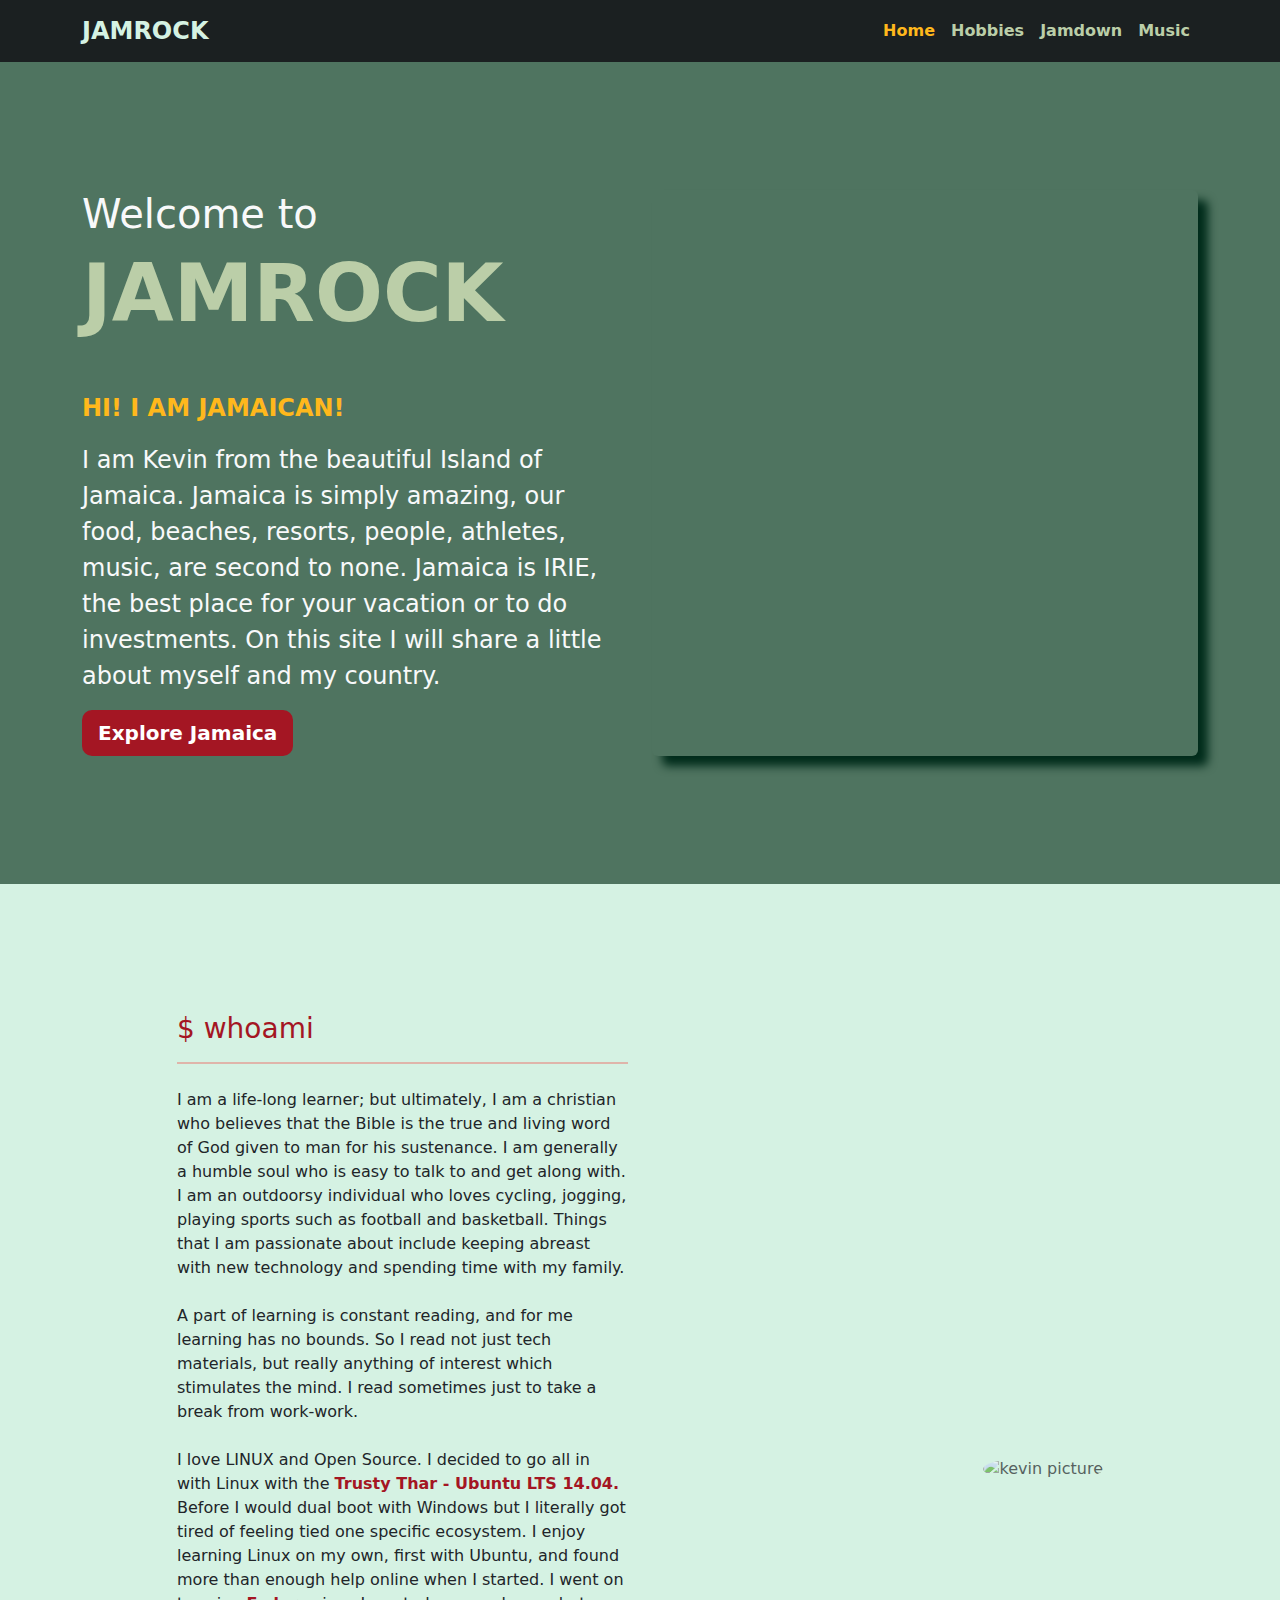
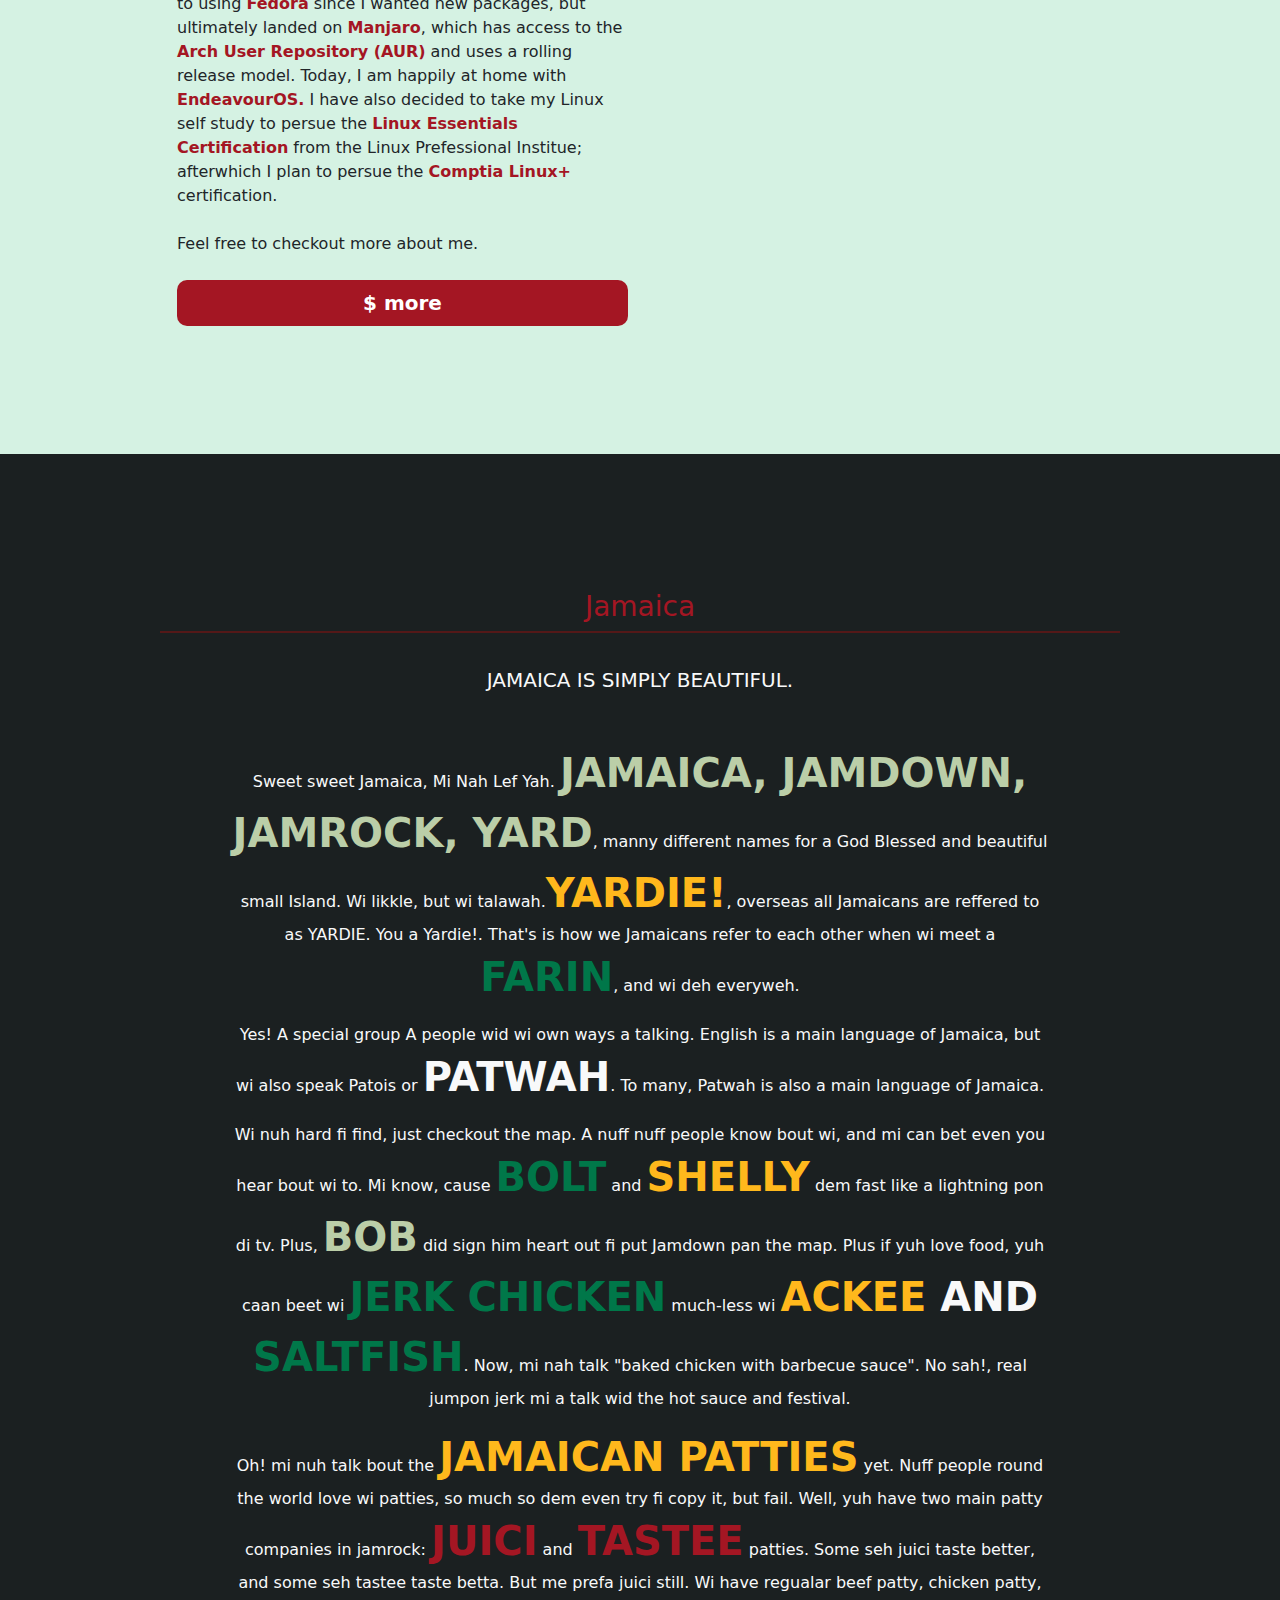
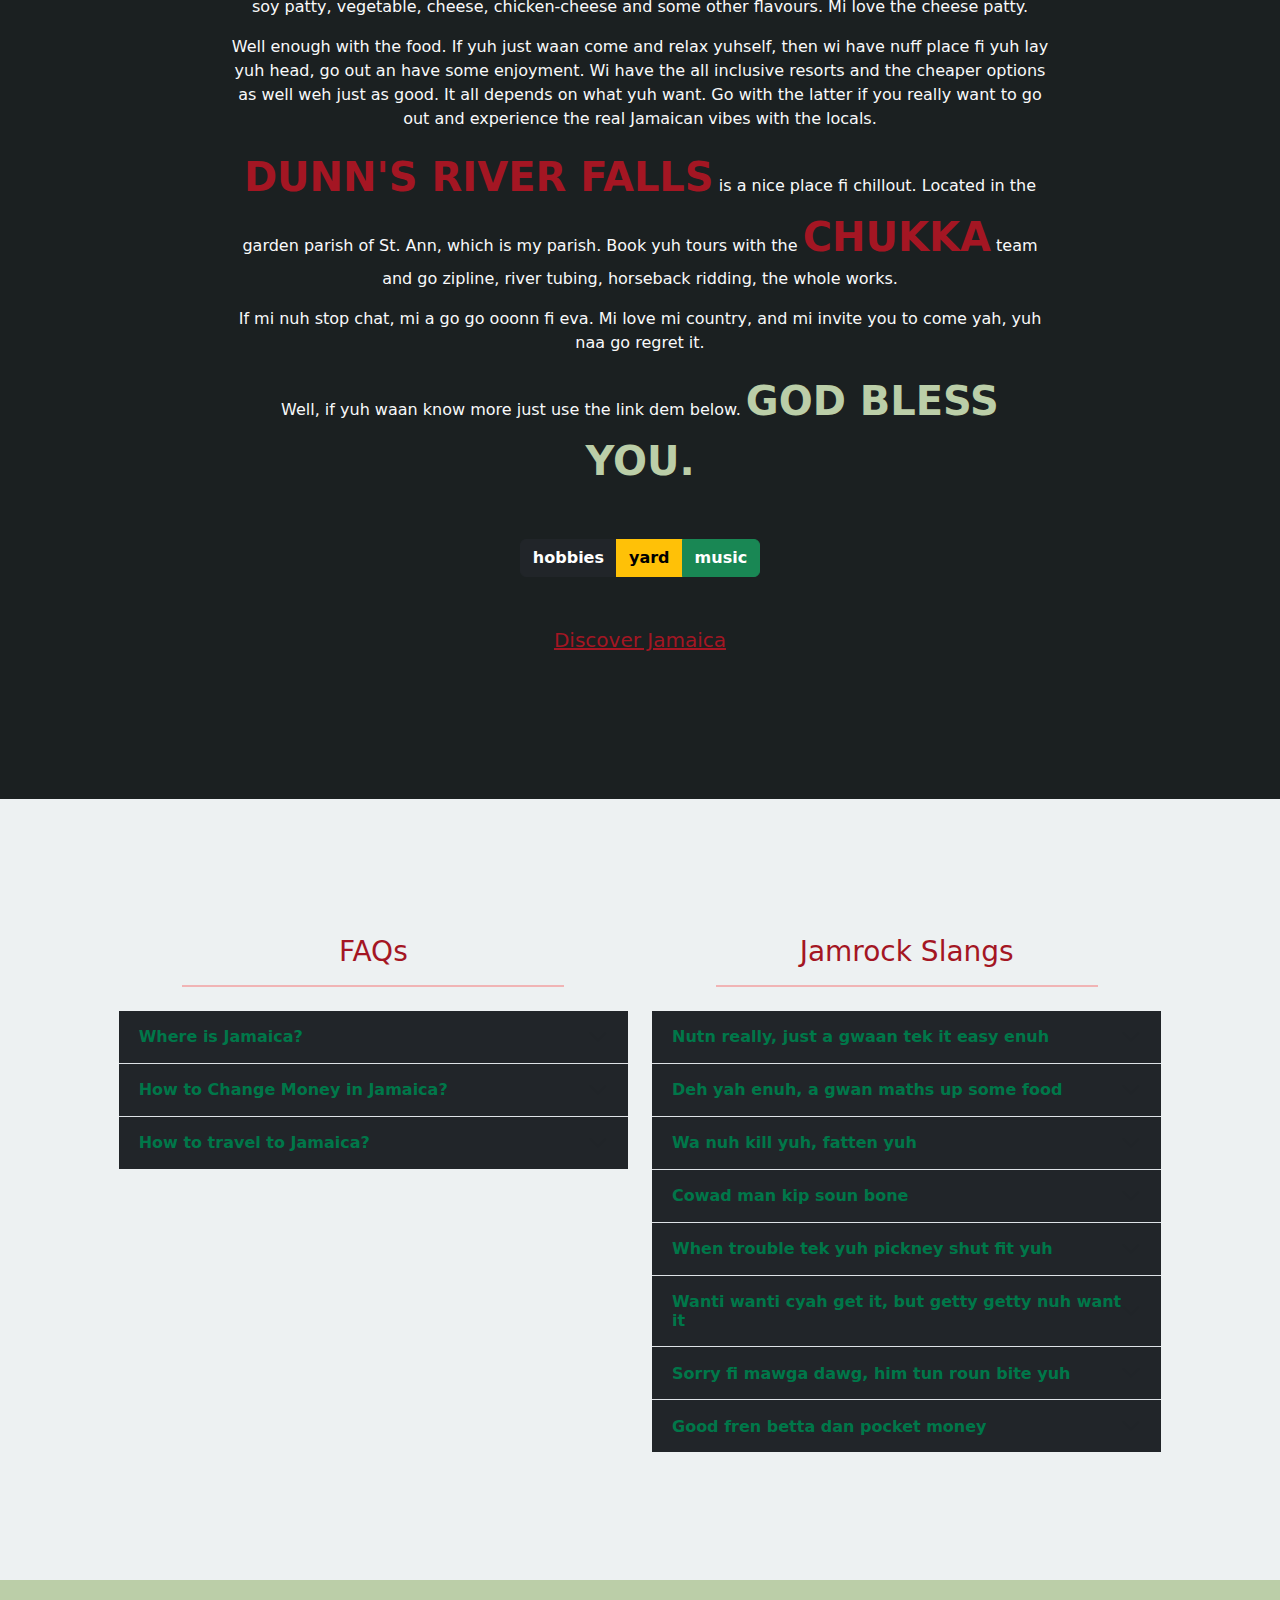
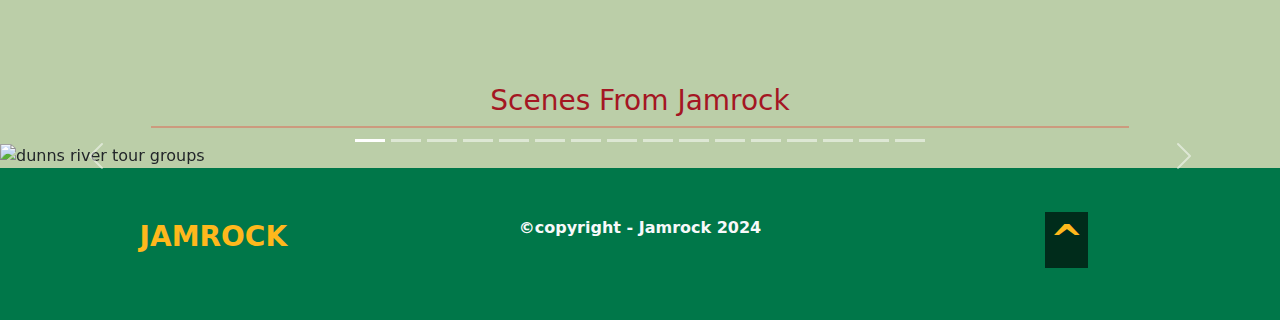
==== jamrock/index.html @ 721b5e73 "JAMROCK" ====
<!DOCTYPE html>
<html lang="en">
<head>
    <meta charset="UTF-8">
    <meta name="viewport" content="width=device-width, initial-scale=1.0">
    <!-- Latest compiled and minified CSS -->
    <link href="https://cdn.jsdelivr.net/npm/bootstrap@5.3.3/dist/css/bootstrap.min.css" rel="stylesheet">
    <link rel="stylesheet" href="./styles/styles.css">
    <title>JAMROCK</title>
    <style>
      .tooltip {
          display: none;
          position: absolute;
          background-color: #b81919;
          color: #fff;
          padding: 5px;
          border-radius: 5px;
          z-index: 1000;
      }
  </style>
    <script>
      document.addEventListener('DOMContentLoaded', function() 
      {
          const tooltip = document.getElementById('tooltip');
          const popin_video = document.querySelector('.popin-video');
          const videoContainer = document.querySelector('.video-container');

          // track variable to know when to popout home video.
          let is_video_popped_out = true;

          document.querySelectorAll('.hover-word').forEach(word => 
          {
              word.addEventListener('mouseover', function(event) 
              {                
                  const definition = event.target.getAttribute('data-definition');
                  tooltip.innerHTML = definition;
                  tooltip.style.display = 'block';
                  const rect = event.target.getBoundingClientRect();
                  tooltip.style.left = `${rect.left + window.scrollX}px`;
                  tooltip.style.top = `${rect.bottom + window.scrollY + 5}px`; // 5px below the word
              });

              word.addEventListener('mouseout', function() 
              {
                  console.log('mouseout fired');
                  tooltip.style.display = 'none';
              });

              word.addEventListener('mousemove', function(event) 
              {
                    console.log('mousemove fired');
                    const rect = event.target.getBoundingClientRect();
                    tooltip.style.left = `${rect.left + window.scrollX}px`;
                    tooltip.style.top = `${rect.bottom + window.scrollY + 5}px`;
              });          
          });

          /*
            Track when user scrolls window to trigger the popout 
            video functionality.
          */
          window.addEventListener('scroll', function() 
          {
            let threshold = 100;
            console.log('is_video_popped_out ' + is_video_popped_out + window.scrollY);
            
            // If window is at the very top of home page, and
            // the popout track variable is not currently true, set it
            // to true to restart triggering popout feature on user scroll.
            if(window.scrollY == 0 && !is_video_popped_out)
            {
              is_video_popped_out = true;
            }
            
            if (window.scrollY > threshold) 
            {
              // only trigger popout if track variable is set to true.
              if(is_video_popped_out)
              {
                // apply popout class to the videoContainer
                // to apply the css styles for the popout class
                videoContainer.classList.add('popout');

                // only showing the close button for popped out video
                // when video is popped out.
                popin_video.style.display ='block';
              }                
            } 
            else
            {
              // remove the popout class from videoContainer
              // if user scrolls to top of page. Also hide the close link.
              videoContainer.classList.remove('popout');
              popin_video.style.display ='none';
            }


          });

          /*
            listen for when user closes the popped out video.
          */
          popin_video.addEventListener('click', function()
          {
            // remove the popout css styles
            videoContainer.classList.remove('popout');
            
            if(is_video_popped_out)
            {
              is_video_popped_out = false;
            }
            else
            {
              is_video_popped_out = true;
            }
          
           });


      });
  </script>

</head>
<body>

    <!-- navigation -->
    <!-- expand navbar at medium breakpoint -->
    <nav class="navbar navbar-expand-md bg-body-tertiary sticky-top py-2">
        <div class="container-md">
            <a class="navbar-brand" href="./index.html">
                <span class="fw-bold">JAMROCK</span>
            </a>

            <!-- toggle button for mobile nav -->
            <button
                class="navbar-toggler"
                type="button"
                data-bs-toggle="collapse"
                data-bs-target="#navbarNav"
                aria-controls="navbarNav"
                aria-expanded="false"
                aria-label="Toggle navigation">
                <span class="navbar-toggler-icon"></span>
            </button>

            <div class="collapse navbar-collapse justify-content-end" id="navbarNav">
                <ul class="navbar-nav">
                    <li class="nav-item">
                        <a class="nav-link active" aria-current="page" href="./index.html">Home</a>
                    </li>
                    <li class="nav-item">
                        <a class="nav-link" href="./hobbies.html">Hobbies</a>
                    </li>
                    <li class="nav-item">
                        <a class="nav-link" href="./jamdown.html">Jamdown</a>
                    </li>
                    <li class="nav-item">
                        <a class="nav-link" href="./music.html">Music</a>
                    </li>
                </ul>
            </div>
        </div>
    </nav>

    <!-- main heading -->
    <div id="header-wrapper" class="py-8 bg-md-green">
        <header class="container-md">
            <section class="row justify-content-center">

                <div class="col-md-6 text-center text-md-start">

                    <h4 class="display-6 text-light">Welcome to</h4>
                    <h1 class="display-1 text-uppercase text-primary mb-5 fw-bolder">jamrock</h1>
                    <p class="lead fw-bolder text-uppercase text-third fs-4">Hi! I am Jamaican!</p>
                    <p class="lead text-light fs-4">
                        I am Kevin from the beautiful Island of Jamaica.
                        Jamaica is simply amazing, our food, beaches, resorts, people, athletes, music, are second to none. 
                        Jamaica is IRIE, the best place for your vacation or to do investments.
                        On this site I will share a little about myself and my country.

                    </p>
                    <a href="./mycountry.html" class="btn btn-primary btn-lg fw-bold">Explore Jamaica</a>

                </div>

                <div class="col-md-6
                            embed-responsive 
                            embed-responsive-21by9 
                            align-self-stretch
                            d-none
                            d-md-block
                            video-container"
                >
                    <a class="popin-video text-end fw-bolder text-third">Close (X)</a>
                    <iframe id="ytvid" 
                            class="rounded"
                            src="https://www.youtube.com/embed/fQNp1UTFh50?si=Xqy0rphy1njZudy3" 
                            title="YouTube video player" 
                            frameborder="0" 
                            allow="accelerometer; 
                                    autoplay; 
                                    clipboard-write; 
                                    encrypted-media; 
                                    gyroscope; 
                                    picture-in-picture; 
                                    web-share" 
                            referrerpolicy="strict-origin-when-cross-origin" 
                            allowfullscreen>
                    </iframe>                     
                </div>
                
            </section>
        </header>
    </div>

    <div id="whoami" class="container-fluid py-8 bg-li-green">
        <section class="container-md">
            <section class="row text-start justify-content-center align-items-center">

                <div class="col-md-5 text-center text-md-start">
                    <h3>$ whoami</h3>
                    <hr />
                        <p class="my-4">
                            I am a life-long learner; but ultimately, I am a christian who believes 
                            that the Bible is the true and living word of God given to man for his sustenance. 
                            I am generally a humble soul who is easy to talk to and get along with. I am an outdoorsy 
                            individual who loves cycling, jogging, playing sports such as football and basketball. 
                            Things that I am passionate about include keeping abreast with new technology and spending 
                            time with my family.
                        </p>
                        <p class="my-4">
                            A part of learning is constant reading, and for me learning has no bounds. So I read not just
                            tech materials, but really anything of interest which stimulates the mind. I read sometimes just 
                            to take a break from work-work.
                        </p>
                        <p>
                            I love LINUX and Open Source. I decided to go all in with Linux with the <span class="fw-bold"><a href="https://www.youtube.com/watch?v=JHEHPRDVEp4" target="_blank">Trusty Thar - Ubuntu LTS 14.04.</a></span>
                            Before I would dual boot with Windows but I literally got tired of feeling tied one specific ecosystem. I enjoy learning
                            Linux on my own, first with Ubuntu, and found more than enough help online when I started. I went on to using <span class="fw-bold"><a href="https://www.fedoraproject.org/" target="_blank">Fedora</a></span> since I 
                            wanted new packages, but ultimately landed on <span class="fw-bold"><a href="https://manjaro.org/" target="_blank">Manjaro</a></span>, which has access to the <span class="fw-bold"><a href="https://aur.archlinux.org/" target="_blank">Arch User Repository (AUR)</a></span> and uses a 
                            rolling release model. Today, I am happily at home with <span class="fw-bold"><a href="https://endeavouros.com/" target="_blank">EndeavourOS.</a></span> I have also decided to take my Linux self 
                            study to persue the <span class="fw-bold"><a href="https://www.lpi.org/our-certifications/linux-essentials-overview/" target="_blank">Linux Essentials Certification</a></span> from the Linux Prefessional Institue; afterwhich I plan to persue the <span class="fw-bold"><a href="https://www.comptia.org/certifications/linux" target="_blank">Comptia Linux+</a></span> certification. 
                        </p>

                        <p class="why-cs50 my-4">
                            Feel free to checkout more about me.
                        </p>
                        <a href="./hobbies.html" class="btn btn-primary btn-lg w-100 text-lowercase fw-bold">$ more</a>
                </div>

                <div class="col-md-5 text-center text-md-end">
                    <img 
                        class="img-fluid w-75 rounded-circle"
                        src="https://jacoder.tech/wp-content/uploads/2022/04/1070891-768x1023.jpg" 
                        alt="kevin picture"
                    >
                </div>
            </section>
        </section>
    </div>

    <!-- Modal -->
    <div class="modal fade" id="exampleModal" tabindex="-1" aria-labelledby="exampleModalLabel" aria-hidden="true">
      <div class="modal-dialog">
        <div class="modal-content">
          <div class="modal-header">
            <h1 class="modal-title fs-5" id="exampleModalLabel">Modal title</h1>
            <button type="button" class="btn-close" data-bs-dismiss="modal" aria-label="Close"></button>
          </div>
          <div class="modal-body">
            <iframe width="560" height="315" src="https://www.youtube.com/embed/aZWgkaTm3Qk?si=iZUI5bZx0KIvX8f3" title="YouTube video player" frameborder="0" allow="accelerometer; autoplay; clipboard-write; encrypted-media; gyroscope; picture-in-picture; web-share" referrerpolicy="strict-origin-when-cross-origin" allowfullscreen></iframe>
          </div>
          <div class="modal-footer">
            <button type="button" class="btn btn-secondary" data-bs-dismiss="modal">Close</button>
            <button type="button" class="btn btn-primary">Save changes</button>
          </div>
        </div>
      </div>
    </div>


    <div id="jamaica-beauty" class="container-fluid py-8 bg-primary">

        <section class="row justify-content-center align-items-center">

            <h3 class="my-2 text-center">Jamaica</h3>
            <hr class="w-75"/>

            <div class="col-sm-8 text-center">

                <p class="lead my-3 text-light text-uppercase">Jamaica is simply beautiful.</p>

                <div class="px-1 mt-5 mb-5 text-light"> 
                                   
                    <p>
                        Sweet sweet Jamaica, Mi Nah Lef Yah. <span class="text-uppercase fw-bold fs-1 text-md-green"> Jamaica, Jamdown, Jamrock, <span class="hover-word" data-definition="A Jamaican is a person from Jamaica.">Yard</span></span>, manny different names
                        for a God Blessed and beautiful small Island. Wi likkle, but wi talawah.<span id="yardie" class="text-uppercase fw-bold fs-1 text-third helpp">YARDIE!</span>, overseas all Jamaicans are reffered to
                        as YARDIE. You a Yardie!. That's is how we Jamaicans refer to each other when wi meet a <span class="text-uppercase fw-bold fs-1 text-primary">Farin</span>, and 
                        wi deh everyweh.                        
                    </p>
                    <div id="tooltip" class="tooltip">sdf</div>          
                    
                    <p>
                        Yes! A special group A people wid wi own ways a talking. English is a main language 
                        of Jamaica, but wi also speak Patois or <span class="text-uppercase fw-bold fs-1">Patwah</span>. To many, Patwah is also a main language of Jamaica.
                    </p>
                    <p>
                        Wi nuh hard fi find, just checkout the map. A nuff nuff people know bout wi, and mi can bet even you
                        hear bout wi to. Mi know, cause <span class="text-uppercase fw-bold fs-1 text-primary">Bolt</span> and <span class="text-uppercase fw-bold fs-1 text-third">Shelly</span> 
                        dem fast like a lightning pon di tv. Plus, <span class="text-uppercase fw-bold fs-1 text-md-green">Bob</span> did sign him heart out
                        fi put Jamdown pan the map. Plus if yuh love food, yuh caan beet wi <span class="text-uppercase fw-bold fs-1 text-primary">Jerk Chicken</span> much-less wi <span class="text-uppercase fw-bold fs-1"><span class="text-third">Ackee</span> and <span class="text-primary">Saltfish</span></span>. 
                        Now, mi nah talk "baked chicken with barbecue sauce". No sah!, real jumpon jerk mi a talk wid the hot sauce and festival.
                    </p>
                    <p>
                        Oh! mi nuh talk bout the <span class="text-uppercase fw-bold fs-1 text-third">jamaican patties</span> yet. Nuff people round the world love wi 
                        patties, so much so dem even try fi copy it, but fail. Well, yuh have two main patty companies in 
                        jamrock: <span class="text-uppercase fw-bold fs-1"><a href="https://juicipatties.com/" target="_blank">juici</a></span> and <span class="text-uppercase fw-bold fs-1"><a href="https://www.tasteejamaica.com/" target="_blank">tastee</a></span> patties. Some seh juici taste better, and some seh tastee 
                        taste betta. But me prefa juici still. Wi have regualar beef patty, chicken patty, soy patty, vegetable, cheese, chicken-cheese and some other flavours. Mi love
                        the cheese patty.
                    </p>
                    <p>
                        Well enough with the food. If yuh just waan come and relax yuhself, then wi have nuff place fi yuh lay yuh head, go out an have some 
                        enjoyment. Wi have the all inclusive resorts and the cheaper options as well weh just as good. It all depends on what yuh want. Go with
                        the latter if you really want to go out and experience the real Jamaican vibes with the locals. 
                    </p>
                    <p>
                        <span class="text-uppercase fw-bold fs-1"><a href="https://www.dunnsriverfalls.net/" target="_blank">Dunn's River Falls</a></span> is a nice place fi chillout. Located in the garden parish of St. Ann, which is my parish.
                        Book yuh tours with the <span class="text-uppercase fw-bold fs-1"><a href="https://chukka.com/destinations/jamaica/" target="_blank">chukka</a></span> team and go zipline, river tubing, horseback ridding, the whole works.
                    </p>
                    <p>
                        If mi nuh stop chat, mi a go go ooonn fi eva. Mi love mi country, and mi invite you to come yah, yuh naa go regret it.                        
                    </p>
                    <p>
                        Well, if yuh waan know more just use the link dem below. <span class="text-uppercase fw-bold fs-1 text-md-green">God Bless You.</span>
                    </p>

                </div>

                
                <div class="btn-group mb-5">
                    <a href="./hobbies.html" class="btn btn-dark btn-md fw-bold">hobbies</a>
                    <a href="./jamdown.html" class="btn btn-warning btn-md fw-bold">yard</a>
                    <a href="./music.html" class="btn btn-success btn-md fw-bold">music</a>
                </div>             
                
                <p>
                    <a 
                        id ="discoverja"
                        class="fs-5"
                        href="https://www.visitjamaica.com/" 
                        target="_blank">Discover Jamaica</a>
                </p>
            </div>
        </section>

    </div>

    <div id="faqs-slangs" class="container-fluid py-8" style="background: #EDF1F2;">
        <section class="row justify-content-center">

            <div class="col-md-5">

                <h3 class="my-2 text-center">FAQs</h3>
                <hr class="w-75 text-center mb-4"/>

                <div class="accordion accordion-flush bg-dark" id="accordion-faq">
                    <div class="accordion-item">
                      <h2 class="accordion-header">
                        <button class="accordion-button collapsed bg-dark text-primary fw-bold" type="button" data-bs-toggle="collapse" data-bs-target="#faq1" aria-expanded="false" aria-controls="faq1">
                            Where is Jamaica?
                        </button>
                      </h2>
                      <div id="faq1" class="accordion-collapse collapse bg-dark text-third" data-bs-parent="#accordion-faq">
                        <div class="accordion-body py-4">
                            This picturesque country is situated in the West Indies, an archipelago located 
                            between the southeastern United States and northern South America. Jamaica lies in 
                            the Northern and Western Hemispheres, around 17 degrees North latitude and between 
                            77 and 79 degrees West longitude. It is surrounded by the Caribbean Sea. Jamaica's 
                            nearest neighbors are Cuba, 90 miles (140 km) to the north, and Haiti, 118 miles 
                            (190 km) to the east.
                        </div>
                      </div>
                    </div>
                    <div class="accordion-item">
                      <h2 class="accordion-header">
                        <button class="accordion-button collapsed bg-dark text-primary fw-bold" type="button" data-bs-toggle="collapse" data-bs-target="#faq2" aria-expanded="false" aria-controls="faq2">
                            How to Change Money in Jamaica?
                        </button>
                      </h2>
                      <div id="faq2" class="accordion-collapse collapse bg-dark text-third" data-bs-parent="#accordion-faq">
                        <div class="accordion-body py-4">
                            The official currency of Jamaica is the Jamaican dollar (JMD). On the island, money can 
                            be exchanged at commercial banks, Cambios, and hotels/resorts. Currency exchange is also 
                            available at the airports in Montego Bay and Kingston. Cambios, banks, and larger hotels/resorts 
                            accept US dollars, Euros, British pounds, and Canadian dollars. However, relying on ATMs can be 
                            somewhat risky in Jamaica. Most banks in cities like Kingston and Montego Bay have 24-hour ATMs 
                            located in secure booths.
                        </div>
                      </div>
                    </div>
                    <div class="accordion-item">
                      <h2 class="accordion-header">
                        <button class="accordion-button collapsed bg-dark text-primary fw-bold" type="button" data-bs-toggle="collapse" data-bs-target="#faq3" aria-expanded="false" aria-controls="faq3">
                            How to travel to Jamaica?
                        </button>
                      </h2>
                      <div id="faq3" class="accordion-collapse collapse bg-dark text-third" data-bs-parent="#accordion-faq">
                        <div class="accordion-body py-4">
                            <p>
                                If you are planning to travel to Jamaica, here are some of the airlines that will take you to 
                                Jamaica from these countries.
                            </p>
                            <ul>
                                <li class="mb-2"><span class="fw-bold text-md-green">London:</span> TUI, British Airways, American Airlines, Delta, Virgin Atlantic, Air Canada and West Jet offer flights from London to Jamaica.</li>
                                <li class="mb-2"><span class="fw-bold text-md-green">USA:</span> Southwest Airlines, JetBlue, Delta, and Spirit Airlines offer flights from the USA to Jamaica.</li>
                                <li class="mb-2"><span class="fw-bold text-md-green">Dubai:</span> JetBlue and British Airways offer flights from Dubai to Jamaica.</li>
                                <li class="mb-2"><span class="fw-bold text-md-green">Singapore:</span> British Airways and United Airlines offer flights from Singapore to Jamaica.</li>
                            </ul>                                                
                        </div>
                      </div>
                    </div>
                  </div>
            </div>

            <div class="col-md-5">
                <h3 class="my-2 text-center">Jamrock Slangs</h3>
                <hr class="w-75 mb-4"/>

                <div class="accordion accordion-flush" id="accordion_slang">
                    <div class="accordion-item">
                      <h2 class="accordion-header">
                        <button class="accordion-button collapsed bg-dark text-primary fw-bold" type="button" data-bs-toggle="collapse" data-bs-target="#slang1" aria-expanded="false" aria-controls="slang1">
                            Nutn really, just a gwaan tek it easy enuh
                        </button>
                      </h2>
                      <div id="slang1" class="accordion-collapse collapse bg-dark text-third" data-bs-parent="#accordion_slang">
                        <div class="accordion-body py-4">Nothing really, just chilling</div>
                      </div>
                    </div>
                    <div class="accordion-item">
                      <h2 class="accordion-header">
                        <button class="accordion-button collapsed bg-dark text-primary fw-bold" type="button" data-bs-toggle="collapse" data-bs-target="#slang2" aria-expanded="false" aria-controls="slang2">
                            Deh yah enuh, a gwan maths up some food 
                        </button>
                      </h2>
                      <div id="slang2" class="accordion-collapse collapse bg-dark text-third" data-bs-parent="#accordion_slang">
                        <div class="accordion-body py-4">Am here, just cocking some food</div>
                      </div>
                    </div>
                    <div class="accordion-item">
                      <h2 class="accordion-header">
                        <button class="accordion-button collapsed bg-dark text-primary fw-bold" type="button" data-bs-toggle="collapse" data-bs-target="#slang3" aria-expanded="false" aria-controls="slang3">
                            Wa nuh kill yuh, fatten yuh
                        </button>
                      </h2>
                      <div id="slang3" class="accordion-collapse collapse bg-dark text-third" data-bs-parent="#accordion_slang">
                        <div class="accordion-body py-4">What doesn’t break you, makes you stronger.</div>
                      </div>
                    </div>
                    <div class="accordion-item">
                        <h2 class="accordion-header">
                          <button class="accordion-button collapsed bg-dark text-primary fw-bold" type="button" data-bs-toggle="collapse" data-bs-target="#slang4" aria-expanded="false" aria-controls="slang4">
                            Cowad man kip soun bone
                          </button>
                        </h2>
                        <div id="slang4" class="accordion-collapse collapse bg-dark text-third" data-bs-parent="#accordion_slang">
                          <div class="accordion-body py-4">Its better to be a coward stay alive than to lose your life by being impulsive.</div>
                        </div>
                      </div>
                      <div class="accordion-item">
                        <h2 class="accordion-header">
                          <button class="accordion-button collapsed bg-dark text-primary fw-bold" type="button" data-bs-toggle="collapse" data-bs-target="#slang5" aria-expanded="false" aria-controls="slang5">
                            When trouble tek yuh pickney shut fit yuh
                          </button>
                        </h2>
                        <div id="slang5" class="accordion-collapse collapse bg-dark text-third" data-bs-parent="#accordion_slang">
                          <div class="accordion-body py-4">When you are in trouble you will do unimaginable things to try and get yourself out of it.</div>
                        </div>
                      </div>
                      <div class="accordion-item">
                        <h2 class="accordion-header">
                          <button class="accordion-button collapsed bg-dark text-primary fw-bold" type="button" data-bs-toggle="collapse" data-bs-target="#slang6" aria-expanded="false" aria-controls="slang6">
                            Wanti wanti cyah get it, but getty getty nuh want it
                          </button>
                        </h2>
                        <div id="slang6" class="accordion-collapse collapse bg-dark text-third" data-bs-parent="#accordion_slang">
                          <div class="accordion-body py-4">Those who want it cant have it, but it comes easily to those who do not care to have it.</div>
                        </div>
                      </div>
                      <div class="accordion-item">
                        <h2 class="accordion-header">
                          <button class="accordion-button collapsed bg-dark text-primary fw-bold" type="button" data-bs-toggle="collapse" data-bs-target="#slang7" aria-expanded="false" aria-controls="slang7">
                            Sorry fi mawga dawg, him tun roun bite yuh
                          </button>
                        </h2>
                        <div id="slang7" class="accordion-collapse collapse bg-dark text-third" data-bs-parent="#accordion_slang">
                          <div class="accordion-body py-4">Sorry for the unfortunate, they turn around and disrespect you when things get better.</div>
                        </div>
                      </div>
                      <div class="accordion-item">
                        <h2 class="accordion-header">
                          <button class="accordion-button collapsed bg-dark text-primary fw-bold" type="button" data-bs-toggle="collapse" data-bs-target="#slang8" aria-expanded="false" aria-controls="slang8">
                            Good fren betta dan pocket money
                          </button>
                        </h2>
                        <div id="slang8" class="accordion-collapse collapse bg-dark text-third" data-bs-parent="#accordion_slang">
                          <div class="accordion-body py-4">Its better to have good friends around than to have a lot of money but no one to enjoy it with.</div>
                        </div>
                      </div>
                  </div>

            </div>
            
        </section>
    </div>


    <div id="home_gallery" class="container-fluid pt-6 px-0 bg-md-green ">

        <section class="row justify-content-center align-items-center">

            <h3 class="my-2 text-center">Scenes From Jamrock</h3>
            <hr class="w-75" />

            <div class="col-12 ">
                <div id="jamrockCarousel" class="carousel slide w-100">
                    <div class="carousel-indicators">
                      <button type="button" data-bs-target="#jamrockCarousel" data-bs-slide-to="0" class="active" aria-current="true" aria-label="Slide 1"></button>
                      <button type="button" data-bs-target="#jamrockCarousel" data-bs-slide-to="1" aria-label="Slide 2"></button>
                      <button type="button" data-bs-target="#jamrockCarousel" data-bs-slide-to="2" aria-label="Slide 3"></button>
                      <button type="button" data-bs-target="#jamrockCarousel" data-bs-slide-to="3" aria-label="Slide 4"></button>
                      <button type="button" data-bs-target="#jamrockCarousel" data-bs-slide-to="4" aria-label="Slide 5"></button>
                      <button type="button" data-bs-target="#jamrockCarousel" data-bs-slide-to="5" aria-label="Slide 6"></button>
                      <button type="button" data-bs-target="#jamrockCarousel" data-bs-slide-to="6" aria-label="Slide 7"></button>
                      <button type="button" data-bs-target="#jamrockCarousel" data-bs-slide-to="7" aria-label="Slide 8"></button>
                      <button type="button" data-bs-target="#jamrockCarousel" data-bs-slide-to="8" aria-label="Slide 9"></button>
                      <button type="button" data-bs-target="#jamrockCarousel" data-bs-slide-to="9" aria-label="Slide 10"></button>
                      <button type="button" data-bs-target="#jamrockCarousel" data-bs-slide-to="10" aria-label="Slide 11"></button>
                      <button type="button" data-bs-target="#jamrockCarousel" data-bs-slide-to="11" aria-label="Slide 12"></button>
                      <button type="button" data-bs-target="#jamrockCarousel" data-bs-slide-to="12" aria-label="Slide 13"></button>
                      <button type="button" data-bs-target="#jamrockCarousel" data-bs-slide-to="13" aria-label="Slide 14"></button>
                      <button type="button" data-bs-target="#jamrockCarousel" data-bs-slide-to="14" aria-label="Slide 15"></button>
                      <button type="button" data-bs-target="#jamrockCarousel" data-bs-slide-to="15" aria-label="Slide 16"></button>
                    </div>
                    <div class="carousel-inner">
                      <div class="carousel-item active">
                        <img src="https://a.travel-assets.com/findyours-php/viewfinder/images/res70/60000/60309-Dunns-River-Falls.jpg" class="d-block w-100" alt="dunns river tour groups">
                        <div class="carousel-caption d-none d-md-block">                          
                          <span class="bg-carousel-title">Dunn's River Falls</span>
                          <p class="mt-3"><span class="bg-carousel-text">Tour Group hikes up the falls.</span></p>
                        </div>
                      </div>
                      <div class="carousel-item">
                        <img src="https://a.travel-assets.com/findyours-php/viewfinder/images/res70/60000/60310-Dunns-River-Falls.jpg" class="d-block w-100" alt="dunns river train line">
                        <div class="carousel-caption d-none d-md-block">
                          <span class="bg-carousel-title text-uppercase">Dunn's River Falls</span>
                          <p class="mt-3"><span class="bg-carousel-text">Train line makes it easier to climb the falls.</span></p>
                        </div>
                      </div>
                      <div class="carousel-item">
                        <img src="https://a.travel-assets.com/findyours-php/viewfinder/images/res70/60000/60316-Dunns-River-Falls.jpg" class="d-block w-100" alt="dunns river falls photos">
                        <div class="carousel-caption d-none d-md-block">
                          <span class="bg-carousel-title">Dunn's River Falls</span>
                          <p class="mt-3"><span class="bg-carousel-text">Lots of perfect spots to snap memoirs.</span></p>
                        </div>
                      </div>
                      <div class="carousel-item">
                        <img src="https://a.travel-assets.com/findyours-php/viewfinder/images/res70/60000/60307-Dunns-River-Falls.jpg" class="d-block w-100" alt="dunns river falls start">
                        <div class="carousel-caption d-none d-md-block">
                          <span class="bg-carousel-title">Dunn's River Falls</span>
                          <p class="mt-3"><span class="bg-carousel-text">It starts simple - the foot of the famous falls.</span></p>
                        </div>
                      </div>
                      <div class="carousel-item">
                        <img src="https://a.travel-assets.com/findyours-php/viewfinder/images/res70/60000/60305-Dunns-River-Falls.jpg" class="d-block w-100" alt="dunns river falls beach">
                        <div class="carousel-caption d-none d-md-block">
                          <span class="bg-carousel-title">Dunn's River Falls</span>                          
                          <p class="mt-3"><span class="bg-carousel-text">Beach area from the falls.</span></p>
                        </div>
                      </div>
                      <div class="carousel-item">
                        <img src="https://a.travel-assets.com/findyours-php/viewfinder/images/res70/60000/60282-Ocho-Rios.jpg" class="d-block w-100" alt="ocho rios beach port">
                        <div class="carousel-caption d-none d-md-block">
                          <span class="bg-carousel-title">Ocho Rios</span>                          
                          <p class="mt-3"><span class="bg-carousel-text">Hop off the cruiseliner and hit the beach.</span></p>
                        </div>
                      </div>
                      <div class="carousel-item">
                        <img src="https://a.travel-assets.com/findyours-php/viewfinder/images/res70/110000/110049-Ocho-Rios.jpg" class="d-block w-100" alt="ocho rios boat tours">
                        <div class="carousel-caption d-none d-md-block">
                          <span class="bg-carousel-title">Ocho Rios</span>                          
                          <p class="mt-3"><span class="bg-carousel-text">Exiting boat tours in nice tropical weather.</span></p>
                        </div>
                      </div>
                      <div class="carousel-item">
                        <img src="https://a.travel-assets.com/findyours-php/viewfinder/images/res70/60000/60410-Green-Grotto-Caves.jpg" class="d-block w-100" alt="green grotto caves inside">
                        <div class="carousel-caption d-none d-md-block">
                          <span class="bg-carousel-title">Green Grotto Caves</span>                          
                          <p class="mt-3"><span class="bg-carousel-text">Interior views and caves.</span></p>
                        </div>
                      </div>
                      <div class="carousel-item">
                        <img src="https://a.travel-assets.com/findyours-php/viewfinder/images/res70/60000/60414-Green-Grotto-Caves.jpg" class="d-block w-100" alt="green grotto cave rain forrest">
                        <div class="carousel-caption d-none d-md-block">
                          <span class="bg-carousel-title">Green Grotto Caves</span>                          
                          <p class="mt-3"><span class="bg-carousel-text">Rain Forrest and caves.</span></p>
                        </div>
                      </div>
                      <div class="carousel-item">
                        <img src="https://a.travel-assets.com/findyours-php/viewfinder/images/res70/110000/110220-Mystic-Mountain.jpg" class="d-block w-100" alt="mystic mountain rain forrest">
                        <div class="carousel-caption d-none d-md-block">
                          <span class="bg-carousel-title">Mystic Mountain</span>
                          <p class="mt-3"><span class="bg-carousel-text">Rain Forrest and bridge.</span></p>
                        </div>
                      </div>
                      <div class="carousel-item">
                        <img src="https://a.travel-assets.com/findyours-php/viewfinder/images/res70/110000/110073-Ocho-Rios.jpg" class="d-block w-100" alt="mystic mountain adventure">
                        <div class="carousel-caption d-none d-md-block">
                          <span class="bg-carousel-title">Mystic Mountain</span>                          
                          <p class="mt-3"><span class="bg-carousel-text">Adventure at Mystic Mountain</span></p>
                        </div>
                      </div>
                      <div class="carousel-item">
                        <img src="https://images.trvl-media.com/lodging/2000000/1580000/1576100/1576054/5f2ab7dd.jpg" class="d-block w-100" alt="bahia principe areial shot">
                        <div class="carousel-caption d-none d-md-block">
                          <span class="bg-carousel-title">Bahia Principe</span>                          
                          <p class="mt-3"><span class="bg-carousel-text">Areial Shot of Bahia Principe</span></p>
                        </div>
                      </div>
                      <div class="carousel-item">
                        <img src="https://images.trvl-media.com/lodging/2000000/1580000/1576100/1576054/d591446e.jpg" class="d-block w-100" alt="bahia principe pool side">
                        <div class="carousel-caption d-none d-md-block">
                          <span class="bg-carousel-title">Bahia Principe</span>                          
                          <p class="mt-3"><span class="bg-carousel-text">Hotel Bahia Principe - Runaway Bay St. Ann - Jamaica</span></p>
                        </div>
                      </div>
                      <div class="carousel-item">
                        <img src="https://images.trvl-media.com/lodging/2000000/1580000/1576100/1576054/4b656bbc.jpg" class="d-block w-100" alt="bahia principe room">
                        <div class="carousel-caption d-none d-md-block">
                          <span class="bg-carousel-title">Bahia Principe</span>
                          <p class="mt-3"><span class="bg-carousel-text">Hotel Bahia Principe - Runaway Bay St. Ann - Jamaica</span></p>
                        </div>
                      </div>
                    </div>
                    <button class="carousel-control-prev" type="button" data-bs-target="#jamrockCarousel" data-bs-slide="prev">
                      <span class="carousel-control-prev-icon" aria-hidden="true"></span>
                      <span class="visually-hidden">Previous</span>
                    </button>
                    <button class="carousel-control-next" type="button" data-bs-target="#jamrockCarousel" data-bs-slide="next">
                      <span class="carousel-control-next-icon" aria-hidden="true"></span>
                      <span class="visually-hidden">Next</span>
                    </button>
                </div> <!-- end carousel -->

            </div>

        </section>

    </div>

    <div class="container-fluid bg-green py-5">

            <footer class="row text-center">

                <div class="col-sm-4 order-2 order-sm-1">
                    <a  href="./index.html">
                        <span class="fw-bolder fs-3">JAMROCK</span>
                    </a>
                </div>

                <div class="col-sm-4 text-light order-3 order-sm-2 fw-bolder">
                    &#169;copyright - Jamrock 2024
                </div>

                <div class="col-sm-4 order-1 order-sm-3">
                    <h1 class="fw-bolder">
                        <a href="#header-wrapper" class="bg-anchor" title="Back To Top" >^</a>
                    </h1>
                </div>

            </footer>
    </div>


     <!-- Latest compiled JavaScript -->
     <script src="https://cdn.jsdelivr.net/npm/bootstrap@5.3.3/dist/js/bootstrap.bundle.min.js"></script>
</body>
</html>
---- jamrock/styles/styles.css ----
/* color scheme
    black -> #1B2021
    green -> #007749
    gold -> #FFB81C
    red -> #A41623

    light-green -> #D5F2E3
    medium-green -> #BBCEA8
    light-gray -> #EDF1F2
*/

:root{
    --primary-color:#1B2021;
    --secondary-color:#007749;
    --gold-color:#FFB81C;
    --red-color: #A41623;
    --light-green-color: #D5F2E3;
    --medium-green-color: #BBCEA8;
    --light-gray-color: #EDF1F2;
}


/*
    extend bootstrap utility classes start
    **********************************************  
*/
.py-6{
    padding-top: 6rem;
    padding-bottom: 6rem;
}

.py-7{
    padding-top: 7rem;
    padding-bottom: 7rem;
}

.py-8{
    padding-top: 8rem;
    padding-bottom: 8rem;
}

.pt-6{
    padding-top: 6rem;
}

.mb-6{
    margin-bottom: 6rem;
}

.mt-6{
    margin-top: 6rem;
}

/*
    extend bootstrap utility classes end
    **********************************************  
*/


/*
    nav bar styles start
    **********************************************
*/
.navbar {
    background-color: var(--primary-color)  !important;
}

.navbar-brand {
    color: var(--light-green-color); /* Set text color */
    font-weight: bold; /* Make the text bold */
    font-size:1.5rem; /* settext-primary font size*/
}

.navbar-brand:hover {
    color: var(--gold-color); /* Set text color */
    font-weight: bold; /* Make the text bold */
}

.navbar-brand.foot {
   
    font-weight: bold; /* Make the text bold */
    font-size:1.5rem; /* settext-primary font size*/
}

.navbar-brand.foot:hover {

    font-weight: bold; /* Make the text bold */
    font-size:1.5rem; /* settext-primary font size*/
}

footer a{
    color: var(--gold-color);
    text-decoration: none;
}

footer a.bg-anchor{
    padding: 5px;
    background-color: #002c1b;
}

footer a:hover{
    color: var(--medium-green-color);
}


.nav-link{
    color: var(--medium-green-color);
    font-weight: bolder;
    font-size: 1rem;
}

.nav-link:hover{
    color: var(--gold-color);
    font-weight: bolder;
}

/* Active link style */
.navbar-nav .nav-link.active {
    color: var(--gold-color); /* Set active link text color */
}

.navbar-toggler{
    background-color: var(--gold-color);
}

/*
    nav bar styles end
    **********************************************
*/


/*
    General styles start
    **********************************************
*/
.helpp{
    cursor:help;
}
/*
    General styles end
    **********************************************
*/



/*
    Home styles start
    **********************************************
*/

/* ----------- whoami --------------*/
#whoami span a, #jamaica-beauty span a{
    text-decoration: none;
    color: var(--red-color);
}


#whoami span a:hover, #jamaica-beauty span a:hover{
    text-decoration: none;
    color: var(--secondary-color);
}

#whoami img{
    opacity: 0.7;
}

#whoami img:hover{
    opacity: 1;
}

#jamaica-beauty > section > div a#discoverja{
    color: var(--red-color);
}

#jamaica-beauty > section > div a#discoverja:hover{
    color: var(--secondary-color);
}

#faqs-slangs hr{
    margin-left: auto;
    margin-right: auto;
}

#jamrockCarousel h5 {
    color: var(--secondary-color);;
    text-transform: uppercase;
}
.bg-carousel-title{
    padding:5px;
    border-radius: 7px;
    text-transform: uppercase;
    color: var(--gold-color);
    background-color: #002c1b;
    opacity: 0.8;
}

.bg-carousel-text{
    padding:5px;
    border-radius: 7px;
    color: #002c1b;
    background-color: white;
    opacity: 0.5;
}
/*
    Home styles end
    **********************************************
*/


/*
    backgound color styles start
    **********************************************
*/
.bg-primary{
    background-color: var(--primary-color) !important;
}

.bg-green{
    background-color: var(--secondary-color);;
}

.bg-md-green{
    background-color: var(--medium-green-color);
}

.bg-li-green{
    background-color: var(--light-green-color);
}

.bg-li-gray{
    background-color: var(--light-gray-color);
}

.bg-third{
    background-color: var(--gold-color);
}

.bg-red{
    background-color: var(--red-color);
}
/*
    backgound color styles end
    **********************************************
*/


/*
    text styles start
    **********************************************
*/
header section div h1.text-primary{
    color: var(--medium-green-color) !important;
}

.text-primary{
    color: var(--secondary-color) !important;
}

.text-secondary{
    color: var(--red-color) !important;
}

.text-third{
    color: var(--gold-color);
}

.text-md-green{
    color: var(--medium-green-color);
}

.text-li-green{
    color: var(--light-green-color);
}

/*
    text styles end
    **********************************************
*/


/*
    element styles start
    **********************************************
*/
h3{
    color: var(--red-color) !important;
}

hr{
    border: 1px solid red;
}

dl {
    display: block;
    margin-top: 1em;
    margin-bottom: 1em;
    margin-left: 0;
    margin-right: 0;
  }

  dd a{
    margin-left: 10px;
    font-weight: bold;
    text-decoration: none;
  }

#ytvid{
    width: 100%;
    height: 100%;
    box-shadow: 10px 10px 10px #002c1b;
}

#header-wrapper{
    background: rgba(4, 57, 29, 0.7) url('https://images.pexels.com/photos/19565413/pexels-photo-19565413/free-photo-of-drone-shot-of-rockhouse-hotel-in-montego-bay.jpeg');
    background-attachment:fixed;
    background-position:center;
    background-repeat: no-repeat;
    background-size: cover;
    background-blend-mode:overlay;
}

#jamaica-beauty{
    background: rgba(10, 12, 12, 1) url('https://cdn.pixabay.com/photo/2013/07/12/17/01/bob-marley-151687_960_720.png');
    background-attachment:fixed;
    background-position:top;
    background-repeat: no-repeat;
    background-size: cover;
    background-blend-mode:overlay;
}


.food-img{
    position: relative;
}


.food-img h3{
    position: absolute;
    top: 50%;
    left: 50%;
}

.music-img{
    position: relative;
}

.music-img img, .food-img img{
    height:100%;
    object-fit: cover;
}


#music .music-img h3{
    position: absolute;
    top: 50%;
    left: 50%;
    color: var(--gold-color) !important;
}



.video-container.popout {
    position: fixed; /* Initially fixed position */
    bottom: 20px;
    right: 20px;
    width: 300px;
    height: 200px;
    transition: width 0.3s, height 0.3s, right 0.3s, bottom 0.3s;
    z-index: 100; /* set the z-index to keep popped out video above all other page elements */
}

.popin-video{
    display: none;
    text-transform: none;
    text-decoration: none;
}

.popin-video:hover{
    color: var(--red-color);
}

.center-element{
    margin:0 auto;
}
/*
    element styles end
    **********************************************
*/



/*
    button styles start
    **********************************************
*/
.btn-primary{
    color: white;
    background-color: var(--red-color);
    border-radius: 10px;
    font-weight:normal;
    border:none;
}


.btn-primary:hover{
    background-color: var(--secondary-color);
    border:none;
}

.accordion-button:focus{
    color: var(--gold-color);
}


/*
    button styles end
    **********************************************
*/



/*
    Hobies styles start
    **********************************************
*/

.card-title{
    color: var(--gold-color);
    font-weight: bolder;
}

.card-text{
    color: var(--medium-green-color);
    font-weight:lighter;
}


#activities .card img{
    opacity: 0.7;
}

#activities .card img:hover{
    opacity: 1;
}

/*
    Hobbies styles end
    **********************************************
*/
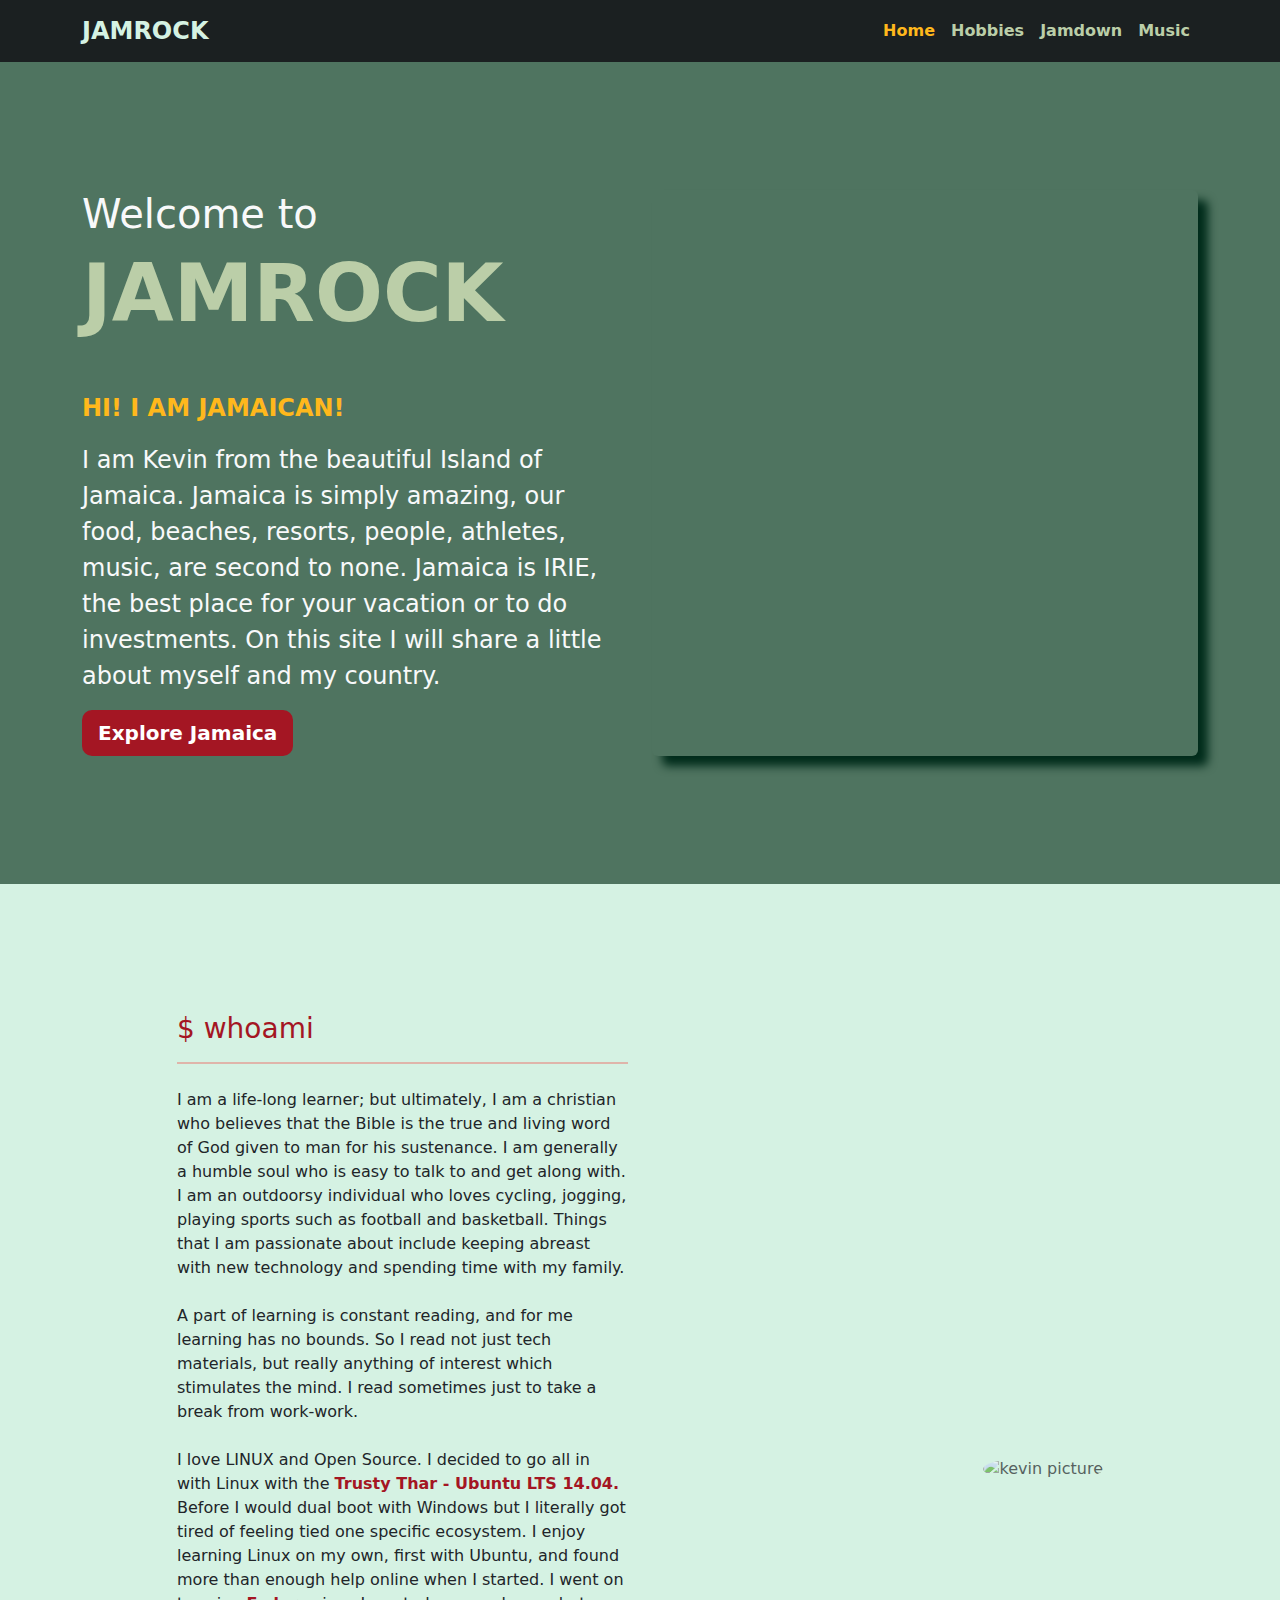
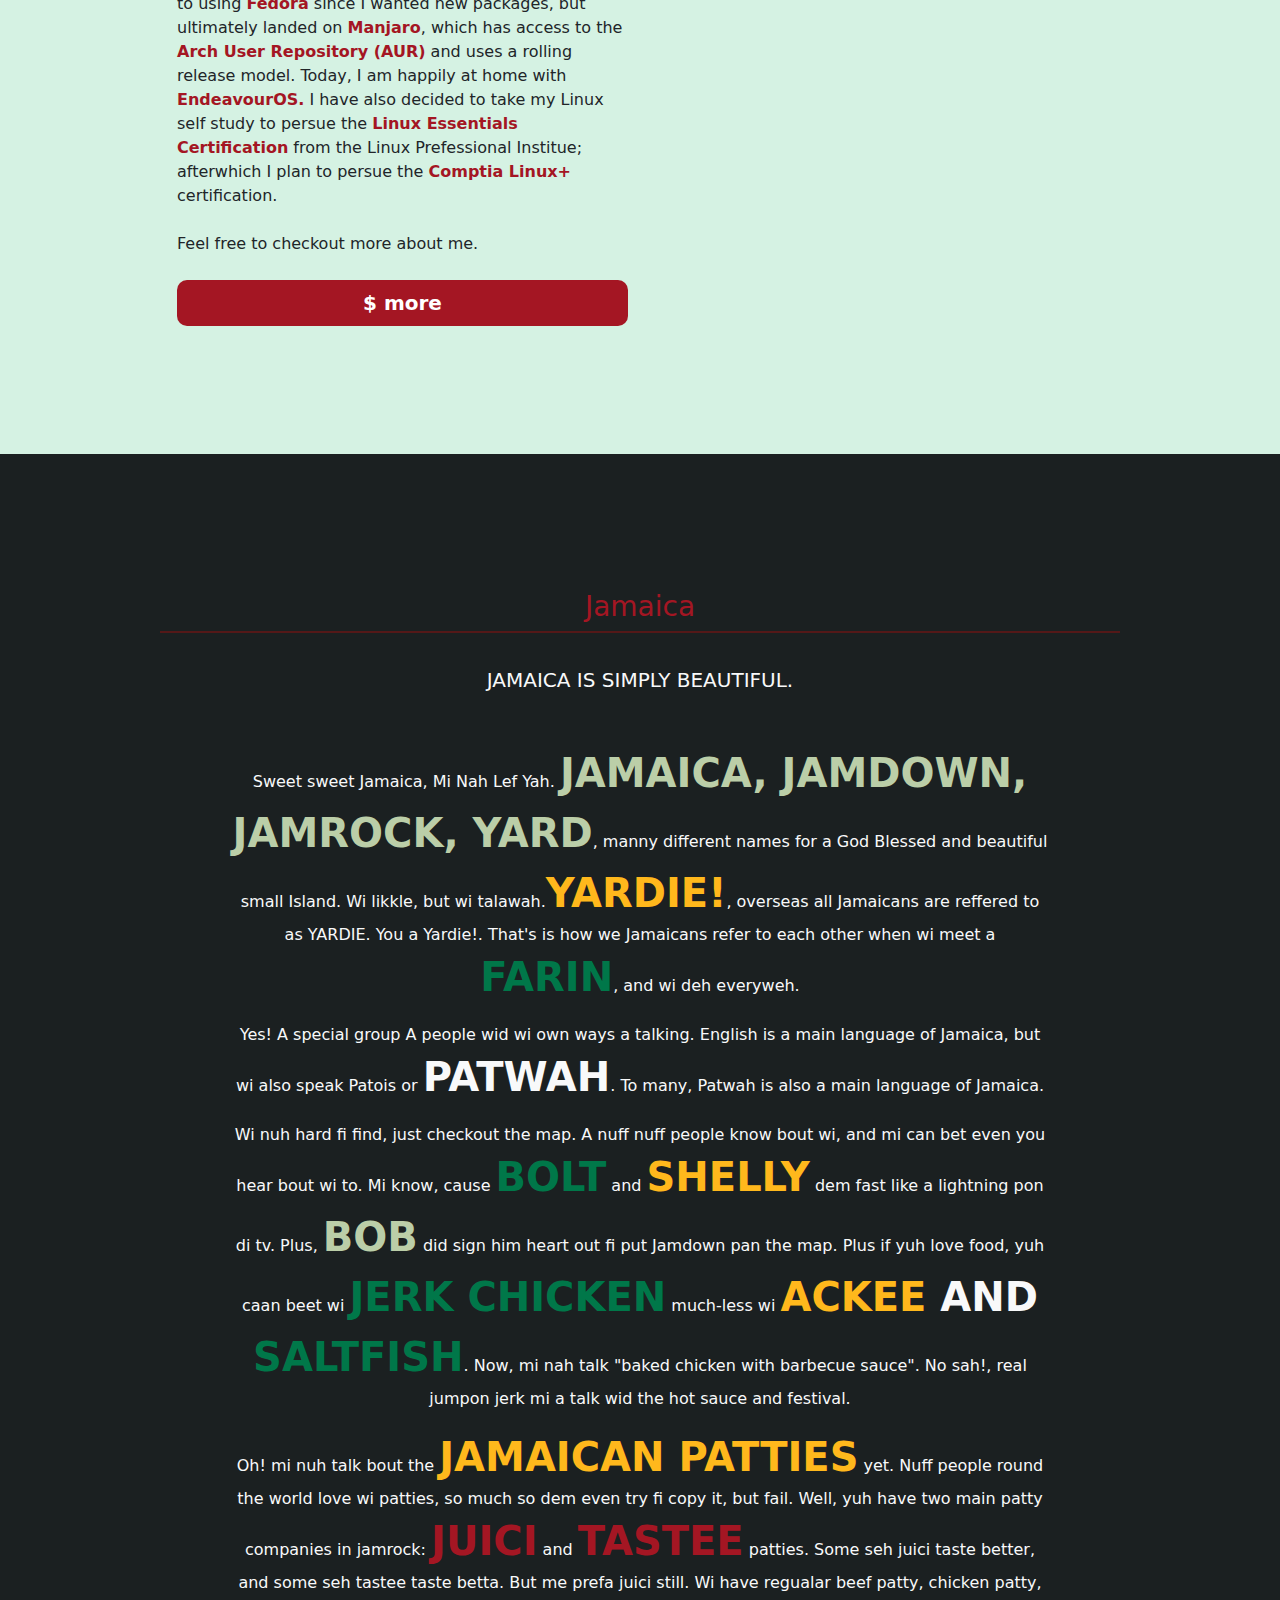
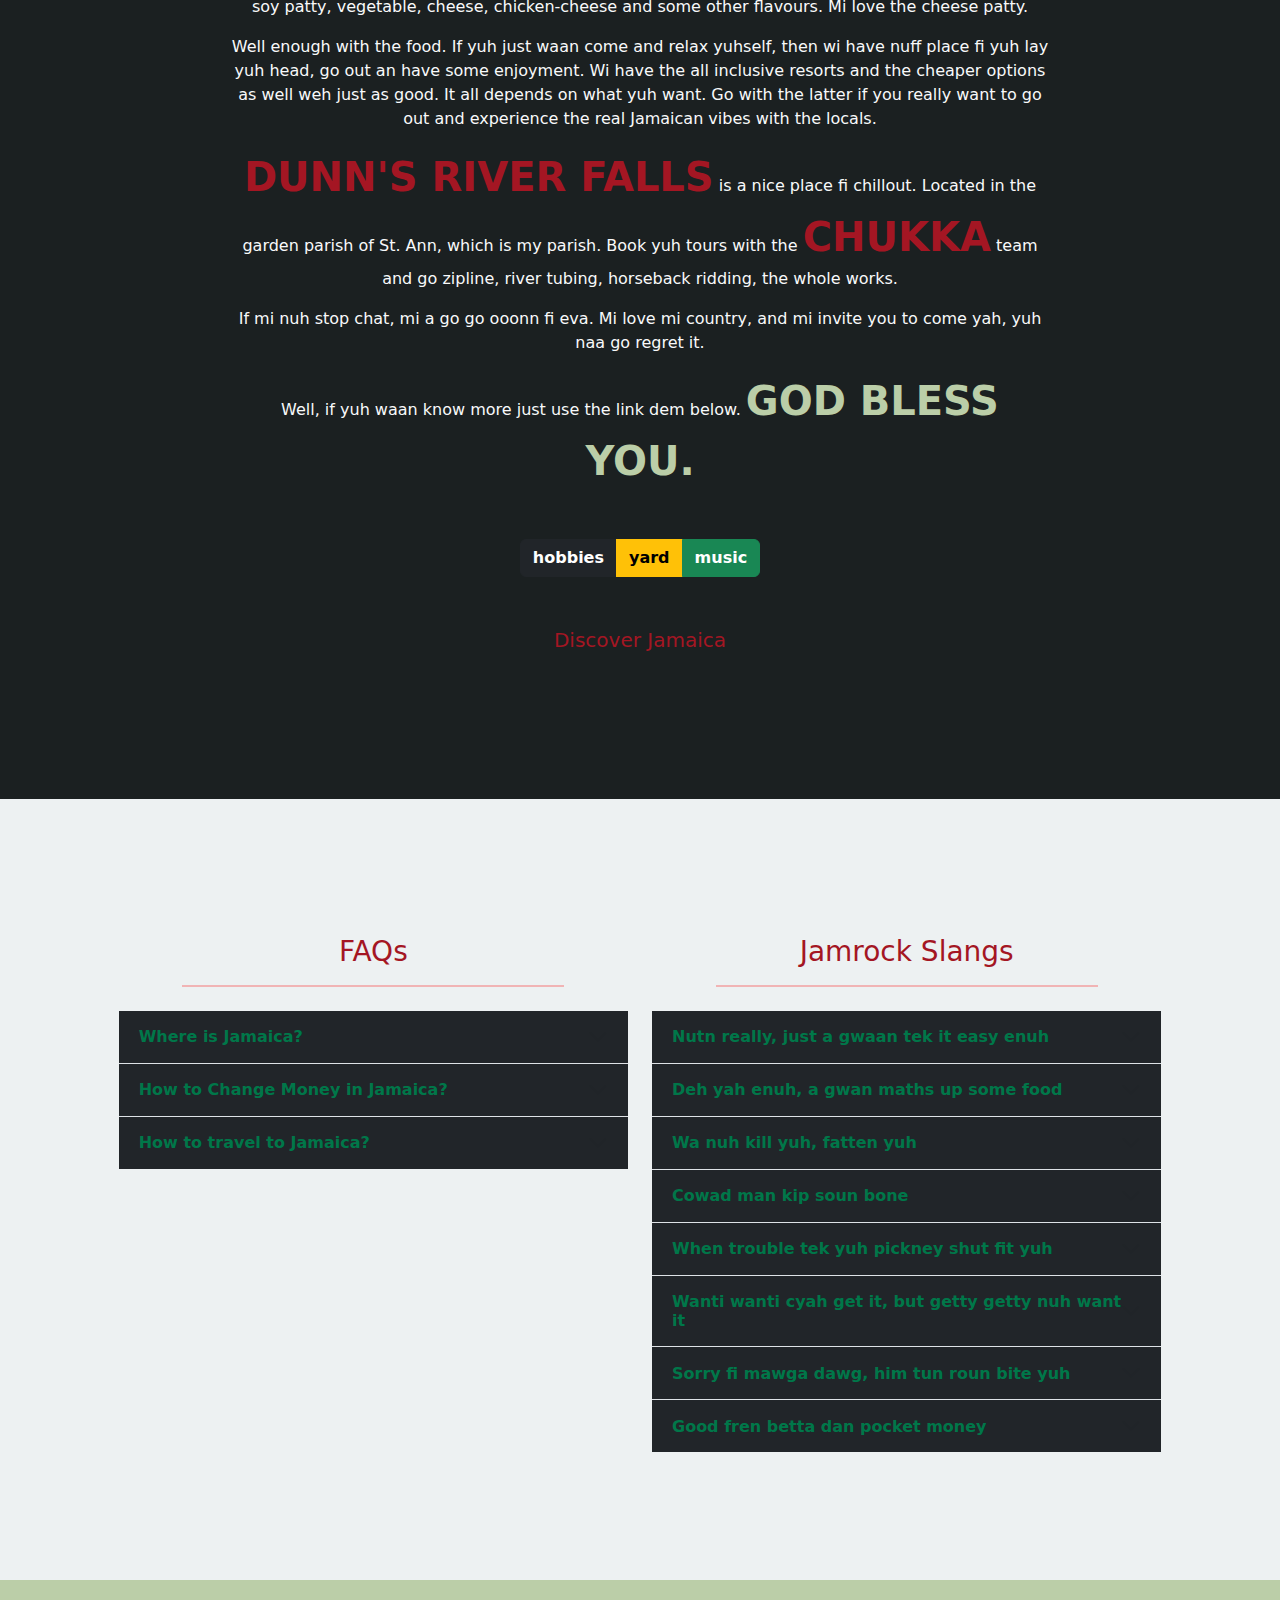
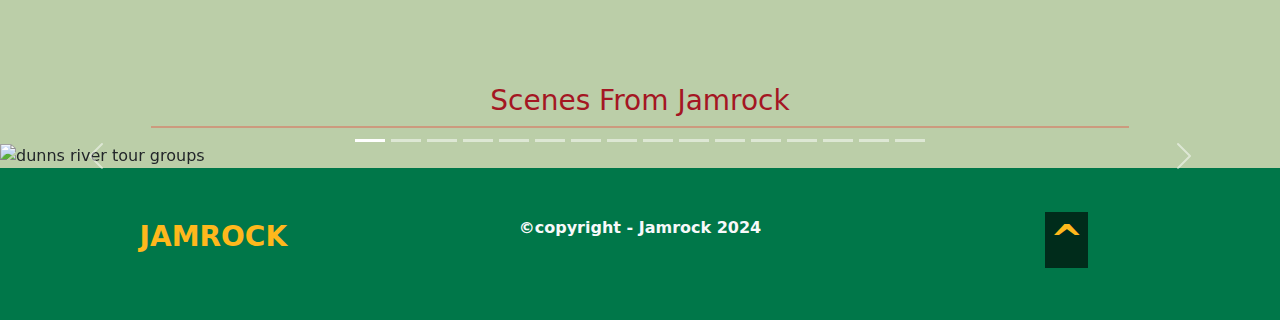
==== commit 8fa6649f: "MUSIC PAGE" ====
--- a/jamrock/index.html
+++ b/jamrock/index.html
@@ -21,39 +21,11 @@
     <script>
       document.addEventListener('DOMContentLoaded', function() 
       {
-          const tooltip = document.getElementById('tooltip');
           const popin_video = document.querySelector('.popin-video');
           const videoContainer = document.querySelector('.video-container');
 
           // track variable to know when to popout home video.
           let is_video_popped_out = true;
-
-          document.querySelectorAll('.hover-word').forEach(word => 
-          {
-              word.addEventListener('mouseover', function(event) 
-              {                
-                  const definition = event.target.getAttribute('data-definition');
-                  tooltip.innerHTML = definition;
-                  tooltip.style.display = 'block';
-                  const rect = event.target.getBoundingClientRect();
-                  tooltip.style.left = `${rect.left + window.scrollX}px`;
-                  tooltip.style.top = `${rect.bottom + window.scrollY + 5}px`; // 5px below the word
-              });
-
-              word.addEventListener('mouseout', function() 
-              {
-                  console.log('mouseout fired');
-                  tooltip.style.display = 'none';
-              });
-
-              word.addEventListener('mousemove', function(event) 
-              {
-                    console.log('mousemove fired');
-                    const rect = event.target.getBoundingClientRect();
-                    tooltip.style.left = `${rect.left + window.scrollX}px`;
-                    tooltip.style.top = `${rect.bottom + window.scrollY + 5}px`;
-              });          
-          });
 
           /*
             Track when user scrolls window to trigger the popout 
@@ -179,7 +151,7 @@
                         On this site I will share a little about myself and my country.
 
                     </p>
-                    <a href="./mycountry.html" class="btn btn-primary btn-lg fw-bold">Explore Jamaica</a>
+                    <a href="./jamdown.html" class="btn btn-primary btn-lg fw-bold">Explore Jamaica</a>
 
                 </div>
 
@@ -194,7 +166,7 @@
                     <a class="popin-video text-end fw-bolder text-third">Close (X)</a>
                     <iframe id="ytvid" 
                             class="rounded"
-                            src="https://www.youtube.com/embed/fQNp1UTFh50?si=Xqy0rphy1njZudy3" 
+                            src="https://www.youtube.com/embed/fQNp1UTFh50?si=Xqy0rphy1njZudy3?autoplay=1" 
                             title="YouTube video player" 
                             frameborder="0" 
                             allow="accelerometer; 
@@ -293,8 +265,8 @@
                 <div class="px-1 mt-5 mb-5 text-light"> 
                                    
                     <p>
-                        Sweet sweet Jamaica, Mi Nah Lef Yah. <span class="text-uppercase fw-bold fs-1 text-md-green"> Jamaica, Jamdown, Jamrock, <span class="hover-word" data-definition="A Jamaican is a person from Jamaica.">Yard</span></span>, manny different names
-                        for a God Blessed and beautiful small Island. Wi likkle, but wi talawah.<span id="yardie" class="text-uppercase fw-bold fs-1 text-third helpp">YARDIE!</span>, overseas all Jamaicans are reffered to
+                        Sweet sweet Jamaica, Mi Nah Lef Yah. <span class="text-uppercase fw-bold fs-1 text-md-green"> Jamaica, Jamdown, Jamrock, Yard</span>, manny different names
+                        for a God Blessed and beautiful small Island. Wi likkle, but wi talawah.<span id="yardie" class="text-uppercase fw-bold fs-1 text-third">YARDIE!</span>, overseas all Jamaicans are reffered to
                         as YARDIE. You a Yardie!. That's is how we Jamaicans refer to each other when wi meet a <span class="text-uppercase fw-bold fs-1 text-primary">Farin</span>, and 
                         wi deh everyweh.                        
                     </p>
--- a/jamrock/styles/styles.css
+++ b/jamrock/styles/styles.css
@@ -1,14 +1,5 @@
 /* color scheme
-    black -> #1B2021
-    green -> #007749
-    gold -> #FFB81C
-    red -> #A41623
-
-    light-green -> #D5F2E3
-    medium-green -> #BBCEA8
-    light-gray -> #EDF1F2
-*/
-
+*/
 :root{
     --primary-color:#1B2021;
     --secondary-color:#007749;
@@ -102,6 +93,10 @@
     color: var(--medium-green-color);
 }
 
+#jamdown-nav-hero-wrapper #nav{
+    opacity: 0.8 !important;
+    z-index: 5;
+}
 
 .nav-link{
     color: var(--medium-green-color);
@@ -127,20 +122,6 @@
     nav bar styles end
     **********************************************
 */
-
-
-/*
-    General styles start
-    **********************************************
-*/
-.helpp{
-    cursor:help;
-}
-/*
-    General styles end
-    **********************************************
-*/
-
 
 
 /*
@@ -272,6 +253,10 @@
     color: var(--light-green-color);
 }
 
+.text-red{
+    color: var(--red-color);
+}
+
 /*
     text styles end
     **********************************************
@@ -282,6 +267,10 @@
     element styles start
     **********************************************
 */
+a{
+    text-decoration: none;
+}
+
 h3{
     color: var(--red-color) !important;
 }
@@ -344,13 +333,24 @@
     position: relative;
 }
 
-.music-img img, .food-img img{
+.beach-img{
+    position: relative;
+}
+
+.music-img img, .food-img img, .beach-img img{
     height:100%;
     object-fit: cover;
 }
 
 
 #music .music-img h3{
+    position: absolute;
+    top: 50%;
+    left: 50%;
+    color: var(--gold-color) !important;
+}
+
+#beach .beach-img h3{
     position: absolute;
     top: 50%;
     left: 50%;
@@ -449,3 +449,364 @@
 */
 
 
+
+
+/*
+    Jamdown styles start
+    **********************************************
+*/
+#jamaican-foods a, 
+#jamacan-foods-2 a{
+    font-weight: bolder;
+    color:  var(--red-color);
+}
+
+#jamaican-foods a:hover, 
+#jamacan-foods-2 a:hover{
+    color: var(--medium-green-color);
+}
+
+.video-background {
+    position: relative;
+    width: 100%;
+    height: 100vh; /* Full viewport height*/
+    overflow: hidden;
+    display: flex;
+    align-items: center;
+    justify-content: center;
+}
+
+.video-background video {
+    position: absolute;
+    top: 50%;
+    left: 50%;
+    width: 100%;
+    height: 100%;
+    object-fit: cover;
+    transform: translate(-50%, -50%);
+}
+
+
+.video-background .overlay {
+    position: absolute;
+    top: 0;
+    left: 0;
+    width: 100%;
+    height: 100%;
+    background: rgba(10, 12, 12, 0.5); /* Optional: Add a dark overlay for better readability of text */
+    z-index: 0;
+}
+
+
+.video-background .content {
+    position: relative;
+    z-index: 1;
+    color: white;
+}
+
+
+
+#downArrow {
+    width: 100px;
+    height:100px;
+    margin: 0 auto;
+}
+
+#jamdown-nav-hero-wrapper{
+    background: rgba(4, 57, 29, 0.9) url('https://media.tegna-media.com/assets/CCT/images/2b2c85dc-e581-49f8-9df9-1f8b821153d0/2b2c85dc-e581-49f8-9df9-1f8b821153d0_1140x641.jpg'); 
+    background-attachment:fixed;
+    background-position:top;
+    background-repeat: no-repeat;
+    background-size: cover;
+    background-blend-mode:multiply;
+}
+
+#jamdown-nav-hero-wrapper #motto{
+    height: 810px;
+}
+
+
+/* 
+    add popout to nav bar when user scrolls to
+    ensure that the nav is always available at top 
+    of window.
+
+*/
+#nav.popout {
+    position: fixed; /* Initially fixed position */
+    top: 0px;
+    width: 100%;
+    transition: width 0.3s, height 0.3s, right 0.3s, bottom 0.3s;
+    z-index: 100; /* set the z-index to keep popped out video above all other page elements */
+}
+
+
+#highlights .col-xl-4 {
+    overflow: hidden; /* prevent scaled images from spilling out containers*/
+}
+
+#highlights .equal-height {
+    display: flex;
+    flex-wrap: wrap;
+}
+
+#highlights .equal-height > .col-xl-4 {
+    display: flex;
+    /* flex: 1; */
+    flex-direction: column;
+    justify-content: space-between;
+    border-radius: 0 0 50px 10px;
+}
+
+#highlights .equal-height > .col-xl-4 img {
+    max-height: 300px;
+    width: 100%;
+    flex-grow: 1;
+    object-fit:cover;
+    transition: transform 0.3s ease-in-out; /* Smooth transition */
+}
+
+#highlights .equal-height > .col-xl-4 img:hover {
+    transform: scale(1.1); /* Scale up the image on hover */
+}
+
+
+.scaled-image-overflow {
+    overflow: hidden; /* prevent scaled images from spilling out containers*/
+}
+
+.scaled-image{
+    
+    width: 100%;
+    /*flex-grow: 1;
+    object-fit:cover;*/
+    transition: transform 0.3s ease-in-out; /* Smooth transition */
+}
+
+img.scaled-image:hover{
+    transform: scale(1.1);
+}
+
+
+
+main #national-flag .jaflag{
+    max-height: 300px;
+}
+
+/* Initial state - hidden */
+#national-pledge{
+    position: fixed;
+    top: 50%;
+    left: 50%;
+    transform: translate(-50%, -50%) scale(0);
+   /* width: 50%;
+    height: 50%; */
+    display: none; /* hidden by default */
+    transition: transform 0.3s ease-in-out, opacity 0.3s ease-in-out;
+    opacity: 0;
+    border:#FFB81C 3px solid;
+    border-radius: 30px;
+    max-width: 800px;
+    z-index: 100; /* Ensure it's above other elements */
+
+}
+
+/* Visible state - shown */
+#national-pledge.show-dialog {
+   /*  display: block; Ensure it's visible */
+    transform: translate(-50%, -50%) scale(1);
+    opacity: 1;
+}
+
+#national-pledge #national-pledge-header {
+    height: 50px;
+    width: 100%;
+    background-color: var(--secondary-color);
+    border-radius: 30px 30px 0 0;
+    display: flex;
+    justify-content: center;
+    align-items: center;
+    position: relative;
+}
+
+#national-pledge  #national-pledge-header p {
+    margin: 0;
+    flex-grow: 1;
+    text-align: center;
+}
+
+#national-pledge-header #close-national-pledge{
+    position: absolute;
+    right: 15px;
+    cursor: pointer;
+    color: var(--light-green-color);
+}
+
+#national-pledge #national-pledge-header a{
+    text-decoration: none;
+} 
+
+
+#national-pledge #national-pledge-header  a:hover {
+    color: var(--red-color) !important;
+}
+
+
+/* group selector*/
+#national-anthem .modal-dialog, 
+#national-anthem .modal-content{
+    height: 70%;
+}
+
+
+#adventure-tour ul > li{
+    list-style-type: none;
+    display: inline;
+    width: 200px;
+    height: 50px;
+    padding: 5px;
+    cursor: pointer;
+    background-color: var(--secondary-color);
+}
+
+#adventure-tour ul > li:hover{
+    color: var(--gold-color);
+    background-color: var(--primary-color);
+}
+
+
+
+#adventure-tour{
+    position: relative;
+}
+
+#adventure-tour .links{
+    position: absolute; 
+    top:15%;
+    left: 5%;
+   
+}
+
+
+ /* Hide video on screens smaller than 768px */
+ @media (max-width: 768px) {
+    .video-background {
+        display: none;
+    }
+
+
+
+}
+
+
+/* 
+    only apply negative margin when columns for highlights are in 
+    their separate columns - xl break point
+*/
+@media (min-width: 1200px) 
+{
+    #highlights{
+        margin-top: -100px;
+    }
+}
+
+
+/* only display ul li items for adventure section in block style
+at large screen sizes */
+@media (min-width: 1450px) 
+{
+    #adventure-tour ul > li{
+        display: flex;
+        justify-content: center;
+        align-items: center;
+    }
+}
+
+/*
+    Jamdown styles end
+    **********************************************
+*/
+
+
+
+/*
+    Music styles start
+    **********************************************
+*/
+
+#header-music{
+    background: rgba(10, 12, 12, 0.7) url('https://cdn.pixabay.com/photo/2013/07/12/17/01/bob-marley-151687_960_720.png');
+    background-attachment:fixed;
+    background-position:top;
+    background-repeat: no-repeat;
+    background-size: cover;
+    background-blend-mode:overlay;
+    height: 100vh;
+    position: relative;
+}
+
+#header-music .guitars{
+    position: absolute;
+    top: 0;
+    left: 0;
+    margin: 0;
+    padding: 0;
+    transform: rotate(180deg);
+    opacity: 0.7;
+    z-index: -1;
+}
+
+#header-music a {
+    color: var(--gold-color);
+    font-weight: bolder;
+}
+
+#header-music a:hover{
+    color: var(--medium-green-color);
+}
+
+
+#rise-of-reggae{
+   /* height: 800px;*/
+    background: rgba(10, 12, 12, 0.8) url('https://external-content.duckduckgo.com/iu/?u=https%3A%2F%2Fhotpoptoday.com%2Fwp-content%2Fuploads%2F2020%2F06%2Fshutterstock_750517oj-2048x1448.jpg&f=1&nofb=1&ipt=0904f2d1e6cef20a39962355cf57d63cb1845420330c9dc1f410658a16ef1ea9&ipo=images');
+    background-attachment:fixed;
+    background-position:top;
+    background-repeat: no-repeat;
+    background-size: cover;
+    background-blend-mode:overlay;
+}
+
+#reggae-influence{
+    position: relative;
+}
+
+#reggae-influence > img{
+    position: absolute;
+    top: 0;
+    right: 0;
+    width: 75%;
+    opacity: 0.1;
+    z-index: -1;
+}
+
+.video-holder {
+    position: relative;
+    padding-bottom: 56.25%; /* 16:9 aspect ratio */
+    height: 0;
+    overflow: hidden;
+    max-width: 100%;
+    background: #000;
+}
+
+.video-holder iframe {
+    position: absolute;
+    top: 0;
+    left: 0;
+    width: 100%;
+    height: 100%;
+    border: 0;
+}
+/*
+    Music styles end
+    **********************************************
+*/